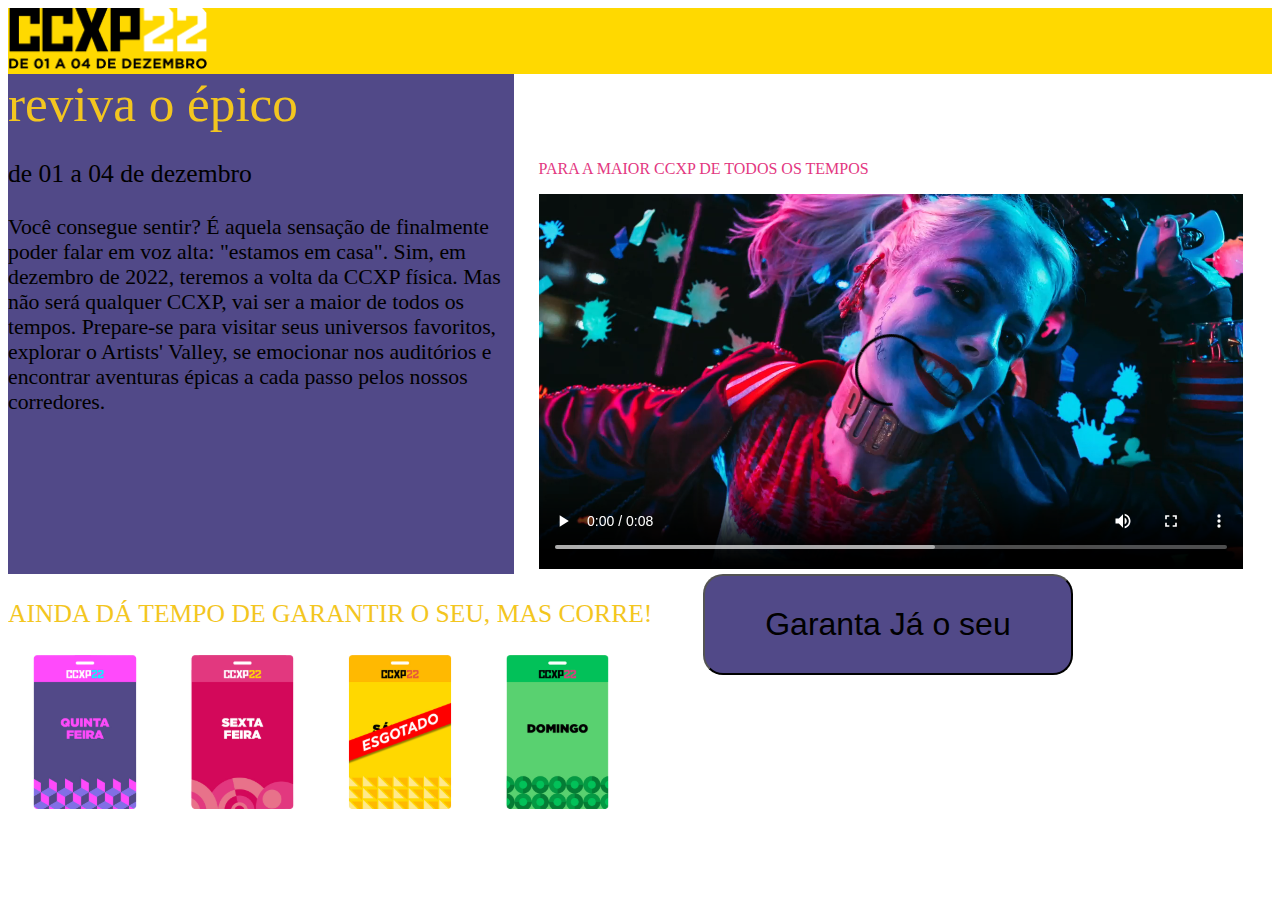
==== ccxp.html @ c534f825 "Adicionando CCXP ao Projeto" ====
<!doctype html>
<html lang="pt-br">
  <head>
    <meta charset="utf-8">
    <meta name="viewport" content="width=device-width, initial-scale=1">
    <title>Bootstrap demo</title>
    <link href="https://cdn.jsdelivr.net/npm/bootstrap@5.3.0/dist/css/bootstrap.min.css" rel="stylesheet" integrity="sha384-9ndCyUaIbzAi2FUVXJi0CjmCapSmO7SnpJef0486qhLnuZ2cdeRhO02iuK6FUUVM" crossorigin="anonymous">
    <style>
        nav{
            background-color: #FFD900;
        }
        main{
            display: grid;
            grid-auto-flow: column;
            grid-template-columns: 40% 60%;
        }
        #present{
            background-color: #514988;
            height: 39vw;
        }
        #text1{
            font-size: 1.7vw;
        }
        #text2{
            font-size: 2vw;
        }
        #yellow{
            color: #F3C61F;
            font-size: 4vw;
        }
        #secgrid{
            grid-auto-flow: row;
        }
        #countdown{
            display: grid;
            margin-right: 30px;
            grid-auto-flow: column;
            grid-auto-rows: 70px;
            grid-template-columns: 25% 25% 25% 25%;
            font-size: 4rem;
            color: #514988;
            align-self:end ;
        }
        #slog{
            color: #E33881;
            margin-left: 25px;
        }
        .s{
            align-self:baseline;
            text-align: center;
        }
        footer{
            display: grid;
            grid-auto-flow: column;
            grid-template-columns: 55% 45%;
        }
        #yellow2{
            color: #F3C61F;
            font-size: 2vw;
        }
        .btn-g{
            font-size: 2em;
            background-color: #514988;
            padding: 30px 60px;
            border-radius: 20px;
        }
        .video{
            width: 55vw;
        }
        .img{
            max-width: 190px;
            width: 14vw;
        }
        @media only screen and (max-width: 1425px){
            .img{
                width: 12vw;
            }
            #yellow2{

            }
        }
        @media only screen and (max-width: 1150px){
            #present{
                height: 41vw;
            }
        }
    </style>
  </head>
  <body>
    
    <nav class="navbar">
          <a class="mt-2 mx-5 pb-3 navbar-brand container" href="#">
            <img src="assets/images/ccxp/logo CCXP.svg" width="200">
          </a>
    </nav>
    
    <main>
        <div id="present" class="text-center">
            <span id="yellow" class="fw-bold text-uppercase">reviva o épico</span>
            <p id="text2" class="text-white fw-bold text-uppercase">de 01 a 04 de dezembro</p>
            <p id="text1" class="text-white mx-5 mb-5 mt-4">Você consegue sentir? É aquela sensação de finalmente poder falar em voz alta: "estamos em casa". Sim, em dezembro de 2022, teremos a volta da CCXP física. Mas não será qualquer CCXP, vai ser a maior de todos os tempos. Prepare-se para visitar seus universos favoritos, explorar o Artists' Valley, se emocionar nos auditórios e encontrar aventuras épicas a cada passo pelos nossos corredores.</p>
        </div>

        <div id="secgrid">
            <div class="mt-1 text-center">
                <div id="countdown" class="fw-bold">
                    <p class="mb-0 s" id="dias"></p>
                    <p class="mb-0 s" id="horas"></p>
                    <p class="mb-0 s" id="minutos"></p>
                    <p class="mb-0 s" id="segundos"></p>
                </div>
                <script src="assets/js/ccxp.js"></script>
                <p id="slog" class="fs-3 my-1 fw-bold ">PARA A MAIOR CCXP DE TODOS OS TEMPOS</p>
            </div>
            <div id="slog" class="text-center mx-2 video">
                <video controls loop class="video"><source src="assets/videos/Arlequina.mp4"></video>
            </div>
        </div>
    </main>

    <footer class="mb-5">
        <div>
            <p id="yellow2" class=" fw-bold text-center">AINDA DÁ TEMPO DE GARANTIR O SEU, MAS CORRE!</p>
            <div class="text-center">
                <img class="img" src="assets/images/ccxp/quinta.svg">
                <img class="img" src="assets/images/ccxp/sexta.svg">
                <img class="img" src="assets/images/ccxp/sabado.svg">
                <img class="img" src="assets/images/ccxp/doming.svg">
            </div>
        </div>
        <div class="text-center align-self-center">
            <button class="btn btn-g btn-lg text-uppercase fw-bold text-white">Garanta Já o seu</button>
        </div>
    </footer>
  </body>
</html>
<script src="https://cdn.jsdelivr.net/npm/bootstrap@5.3.0/dist/js/bootstrap.bundle.min.js" integrity="sha384-geWF76RCwLtnZ8qwWowPQNguL3RmwHVBC9FhGdlKrxdiJJigb/j/68SIy3Te4Bkz" crossorigin="anonymous"></script>
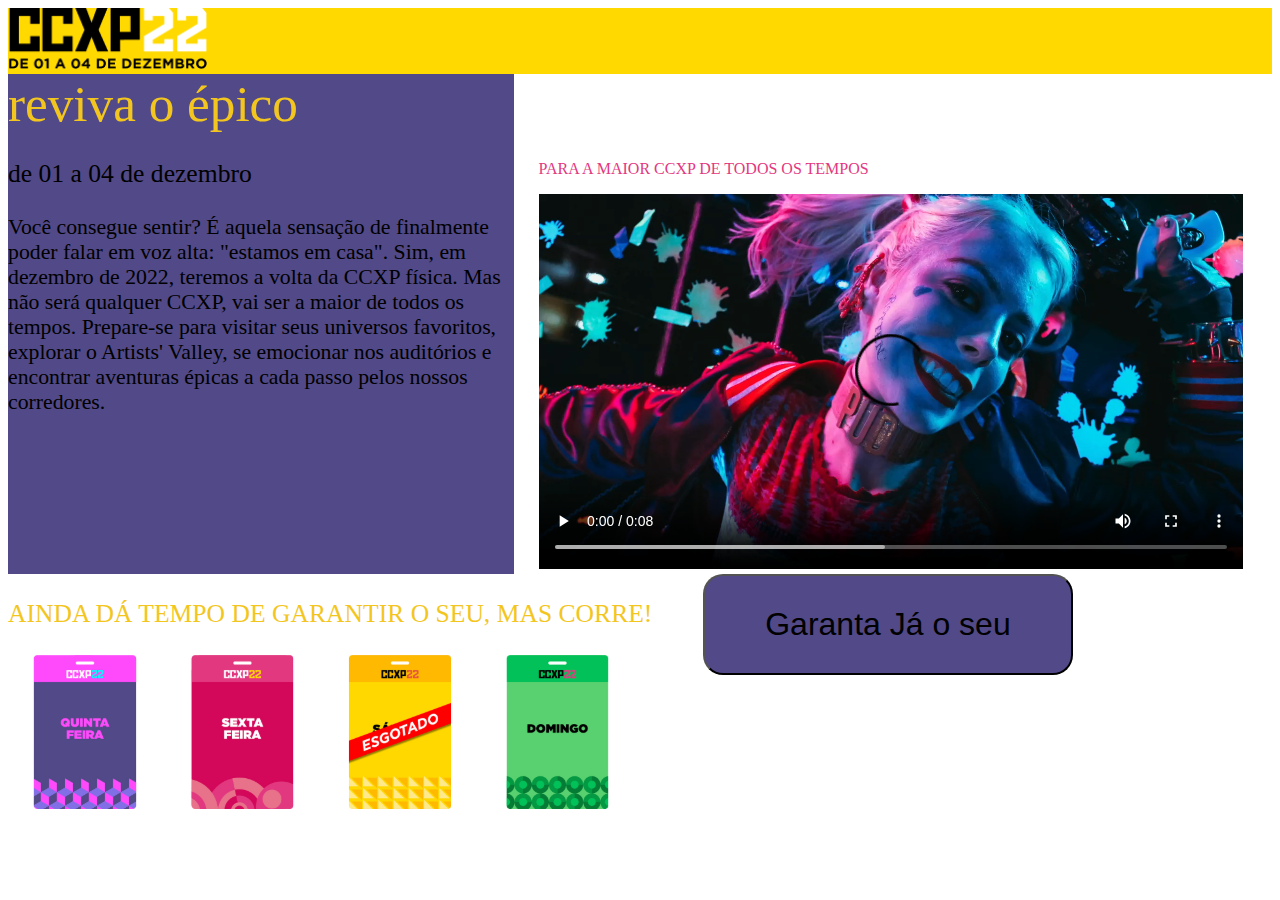
==== commit 652fee5c: "Titulo CCXP" ====
--- a/ccxp.html
+++ b/ccxp.html
@@ -3,7 +3,7 @@
   <head>
     <meta charset="utf-8">
     <meta name="viewport" content="width=device-width, initial-scale=1">
-    <title>Bootstrap demo</title>
+    <title>CCXP22</title>
     <link href="https://cdn.jsdelivr.net/npm/bootstrap@5.3.0/dist/css/bootstrap.min.css" rel="stylesheet" integrity="sha384-9ndCyUaIbzAi2FUVXJi0CjmCapSmO7SnpJef0486qhLnuZ2cdeRhO02iuK6FUUVM" crossorigin="anonymous">
     <style>
         nav{
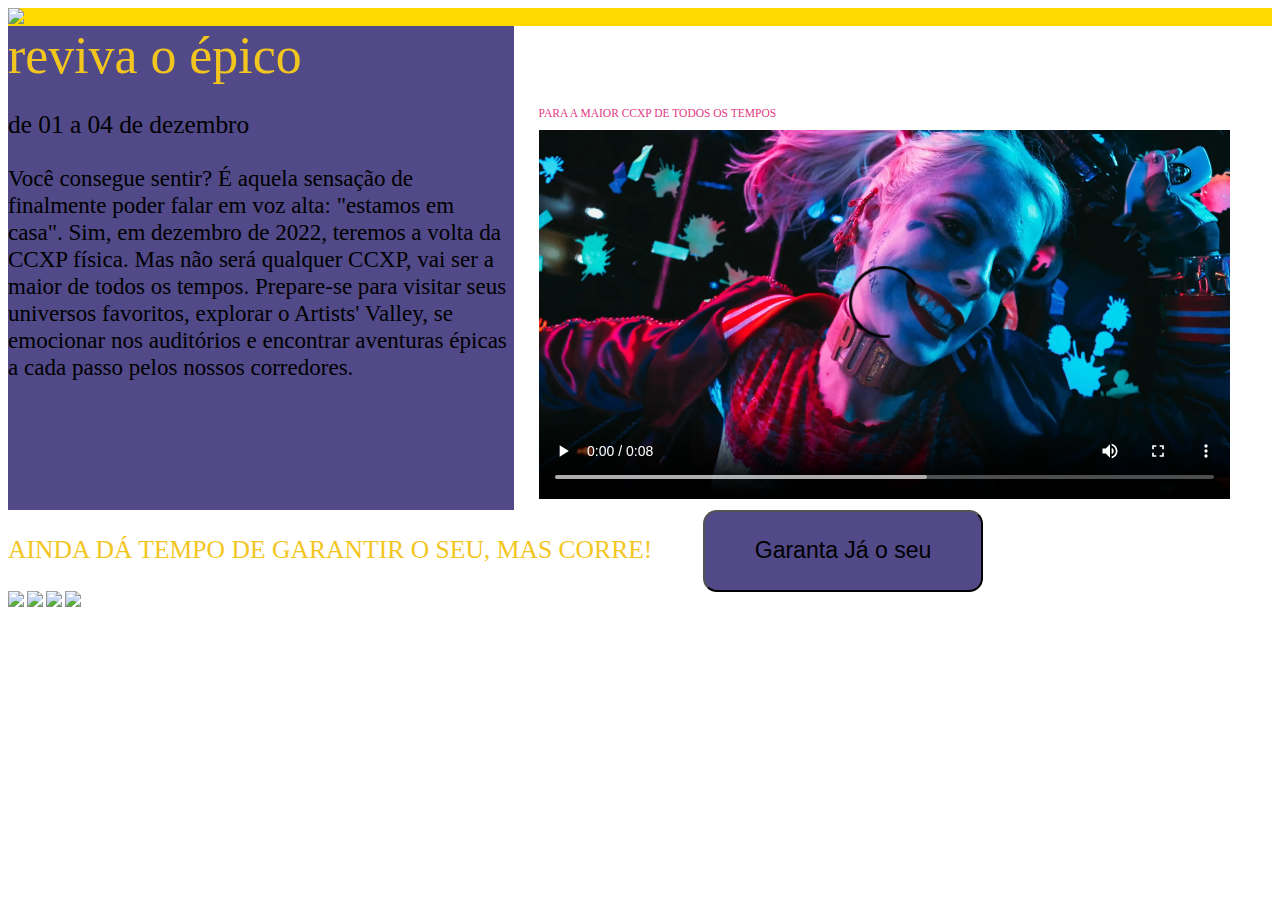
==== commit e7989c69: "adicionando responsividade ao layout e aos ingressos" ====
--- a/ccxp.html
+++ b/ccxp.html
@@ -3,9 +3,12 @@
   <head>
     <meta charset="utf-8">
     <meta name="viewport" content="width=device-width, initial-scale=1">
-    <title>CCXP22</title>
+    <title>CCXP</title>
     <link href="https://cdn.jsdelivr.net/npm/bootstrap@5.3.0/dist/css/bootstrap.min.css" rel="stylesheet" integrity="sha384-9ndCyUaIbzAi2FUVXJi0CjmCapSmO7SnpJef0486qhLnuZ2cdeRhO02iuK6FUUVM" crossorigin="anonymous">
     <style>
+        html{
+            font-size: 0.9vw;
+        }
         nav{
             background-color: #FFD900;
         }
@@ -16,17 +19,17 @@
         }
         #present{
             background-color: #514988;
-            height: 39vw;
+            height: 42rem;
         }
         #text1{
-            font-size: 1.7vw;
+            font-size: 2rem;
         }
         #text2{
-            font-size: 2vw;
+            font-size: 2.2rem;
         }
         #yellow{
             color: #F3C61F;
-            font-size: 4vw;
+            font-size: 4.5rem;
         }
         #secgrid{
             grid-auto-flow: row;
@@ -35,7 +38,7 @@
             display: grid;
             margin-right: 30px;
             grid-auto-flow: column;
-            grid-auto-rows: 70px;
+            grid-auto-rows: 6rem;
             grid-template-columns: 25% 25% 25% 25%;
             font-size: 4rem;
             color: #514988;
@@ -59,30 +62,28 @@
             font-size: 2vw;
         }
         .btn-g{
-            font-size: 2em;
+            font-size: 2rem;
             background-color: #514988;
-            padding: 30px 60px;
-            border-radius: 20px;
+            padding: 2.2rem 4.3rem;
+            border-radius: 1.2rem;
         }
         .video{
-            width: 55vw;
+            width: 60rem;
         }
         .img{
-            max-width: 190px;
-            width: 14vw;
+            width: 14rem;
+            transition: ease-in-out transform 0.75s;
         }
-        @media only screen and (max-width: 1425px){
-            .img{
-                width: 12vw;
-            }
-            #yellow2{
-
-            }
+        .img:hover{
+            cursor: pointer;
         }
-        @media only screen and (max-width: 1150px){
-            #present{
-                height: 41vw;
-            }
+        .img2{
+            width: 20rem;
+        }
+        .card-ingresso-selecionado{
+            width: 14rem;
+            transform: scale(1.1);
+            transition: ease-in-out transform 0.75s;
         }
     </style>
   </head>
@@ -90,7 +91,7 @@
     
     <nav class="navbar">
           <a class="mt-2 mx-5 pb-3 navbar-brand container" href="#">
-            <img src="assets/images/ccxp/logo CCXP.svg" width="200">
+            <img class="img2" src="assets/images/logo CCXP.svg"">
           </a>
     </nav>
     
@@ -109,11 +110,11 @@
                     <p class="mb-0 s" id="minutos"></p>
                     <p class="mb-0 s" id="segundos"></p>
                 </div>
-                <script src="assets/js/ccxp.js"></script>
+                
                 <p id="slog" class="fs-3 my-1 fw-bold ">PARA A MAIOR CCXP DE TODOS OS TEMPOS</p>
             </div>
             <div id="slog" class="text-center mx-2 video">
-                <video controls loop class="video"><source src="assets/videos/Arlequina.mp4"></video>
+                <video id="myVideo" controls loop class="video" autoplay="true"><source src="assets/videos/Arlequina.mp4"></video>
             </div>
         </div>
     </main>
@@ -122,10 +123,10 @@
         <div>
             <p id="yellow2" class=" fw-bold text-center">AINDA DÁ TEMPO DE GARANTIR O SEU, MAS CORRE!</p>
             <div class="text-center">
-                <img class="img" src="assets/images/ccxp/quinta.svg">
-                <img class="img" src="assets/images/ccxp/sexta.svg">
-                <img class="img" src="assets/images/ccxp/sabado.svg">
-                <img class="img" src="assets/images/ccxp/doming.svg">
+                <img id="quinta" class="img" src="assets/images/quinta.svg">
+                <img id="sexta" class="img" src="assets/images/sexta.svg">
+                <img id="sabado" class="img" src="assets/images/sabado.svg">
+                <img id="domingo" class="img" src="assets/images/doming.svg">
             </div>
         </div>
         <div class="text-center align-self-center">
@@ -135,3 +136,4 @@
   </body>
 </html>
 <script src="https://cdn.jsdelivr.net/npm/bootstrap@5.3.0/dist/js/bootstrap.bundle.min.js" integrity="sha384-geWF76RCwLtnZ8qwWowPQNguL3RmwHVBC9FhGdlKrxdiJJigb/j/68SIy3Te4Bkz" crossorigin="anonymous"></script>
+<script src="assets/js/ccxp.js"></script>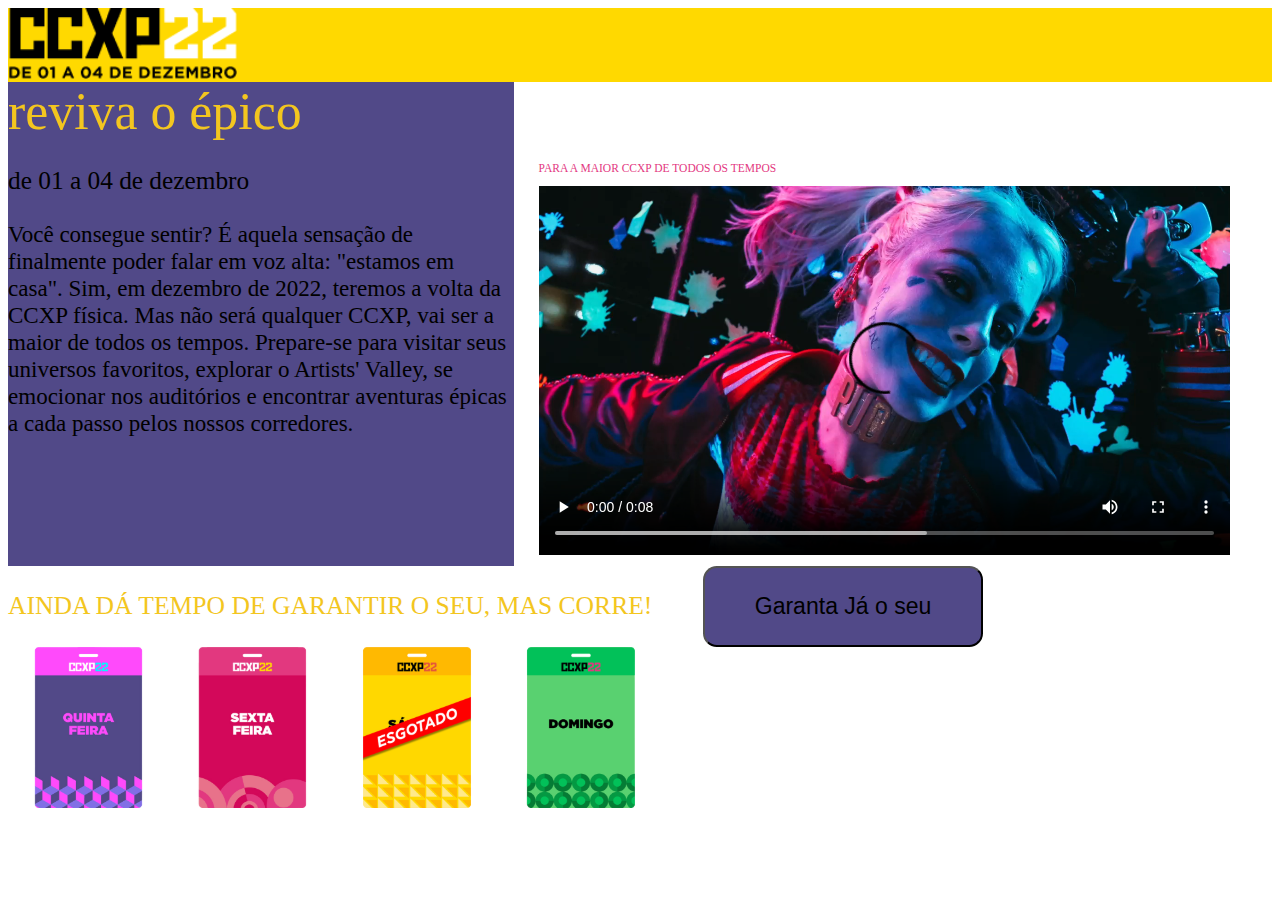
==== commit ef5de3ec: "Fixed bugs" ====
--- a/ccxp.html
+++ b/ccxp.html
@@ -91,7 +91,7 @@
     
     <nav class="navbar">
           <a class="mt-2 mx-5 pb-3 navbar-brand container" href="#">
-            <img class="img2" src="assets/images/logo CCXP.svg"">
+            <img class="img2" src="assets/images/ccxp/logo CCXP.svg">
           </a>
     </nav>
     
@@ -123,10 +123,10 @@
         <div>
             <p id="yellow2" class=" fw-bold text-center">AINDA DÁ TEMPO DE GARANTIR O SEU, MAS CORRE!</p>
             <div class="text-center">
-                <img id="quinta" class="img" src="assets/images/quinta.svg">
-                <img id="sexta" class="img" src="assets/images/sexta.svg">
-                <img id="sabado" class="img" src="assets/images/sabado.svg">
-                <img id="domingo" class="img" src="assets/images/doming.svg">
+                <img id="quinta" class="img" src="assets/images/ccxp/quinta.svg">
+                <img id="sexta" class="img" src="assets/images/ccxp/sexta.svg">
+                <img id="sabado" class="img" src="assets/images/ccxp/sabado.svg">
+                <img id="domingo" class="img" src="assets/images/ccxp/doming.svg">
             </div>
         </div>
         <div class="text-center align-self-center">
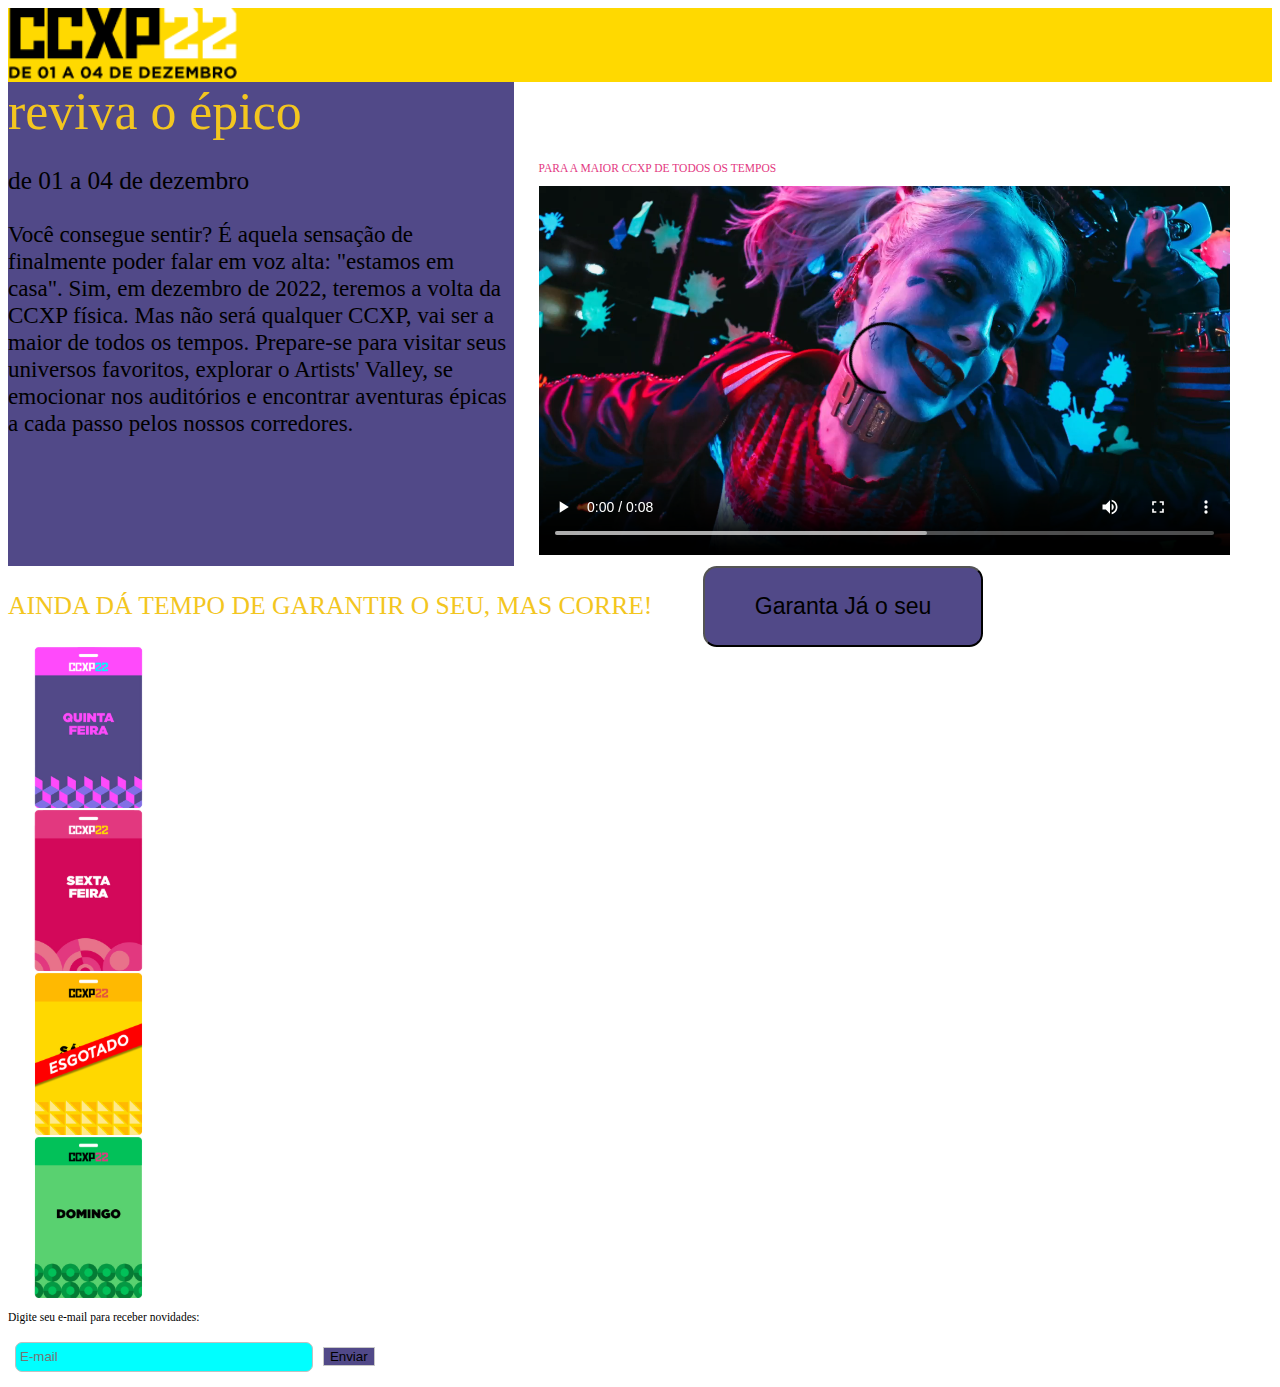
==== commit f3a8d93f: "Adding form and highlitghing card" ====
--- a/ccxp.html
+++ b/ccxp.html
@@ -5,85 +5,35 @@
     <meta name="viewport" content="width=device-width, initial-scale=1">
     <title>CCXP</title>
     <link href="https://cdn.jsdelivr.net/npm/bootstrap@5.3.0/dist/css/bootstrap.min.css" rel="stylesheet" integrity="sha384-9ndCyUaIbzAi2FUVXJi0CjmCapSmO7SnpJef0486qhLnuZ2cdeRhO02iuK6FUUVM" crossorigin="anonymous">
+    <link rel="stylesheet" href="assets/css/ccxp.css" type="text/css">
     <style>
-        html{
-            font-size: 0.9vw;
+        .check{
+            width: 1.4rem;
+            border-radius: 3px;
+            position: absolute;
+            margin: 8px 8px;
         }
-        nav{
-            background-color: #FFD900;
+        .display{
+            display: none;
         }
-        main{
-            display: grid;
-            grid-auto-flow: column;
-            grid-template-columns: 40% 60%;
+
+        input{
+            width: 25rem;
+            background-color: aqua;
+            border: 1px solid rgb(193, 192, 192);
+            border-radius: 7px;
+            line-height: 1.7rem;
+            margin: 7px;
+            padding: 4px;
         }
-        #present{
-            background-color: #514988;
-            height: 42rem;
+        form button{
+            border: 1px solid rgb(200, 200, 200);     
+            background-color: #514988;    
+
         }
-        #text1{
-            font-size: 2rem;
-        }
-        #text2{
-            font-size: 2.2rem;
-        }
-        #yellow{
-            color: #F3C61F;
-            font-size: 4.5rem;
-        }
-        #secgrid{
-            grid-auto-flow: row;
-        }
-        #countdown{
-            display: grid;
-            margin-right: 30px;
-            grid-auto-flow: column;
-            grid-auto-rows: 6rem;
-            grid-template-columns: 25% 25% 25% 25%;
-            font-size: 4rem;
-            color: #514988;
-            align-self:end ;
-        }
-        #slog{
-            color: #E33881;
-            margin-left: 25px;
-        }
-        .s{
-            align-self:baseline;
-            text-align: center;
-        }
-        footer{
-            display: grid;
-            grid-auto-flow: column;
-            grid-template-columns: 55% 45%;
-        }
-        #yellow2{
-            color: #F3C61F;
-            font-size: 2vw;
-        }
-        .btn-g{
-            font-size: 2rem;
-            background-color: #514988;
-            padding: 2.2rem 4.3rem;
-            border-radius: 1.2rem;
-        }
-        .video{
-            width: 60rem;
-        }
-        .img{
-            width: 14rem;
-            transition: ease-in-out transform 0.75s;
-        }
-        .img:hover{
+        form button:hover{
             cursor: pointer;
-        }
-        .img2{
-            width: 20rem;
-        }
-        .card-ingresso-selecionado{
-            width: 14rem;
-            transform: scale(1.1);
-            transition: ease-in-out transform 0.75s;
+            background-color: #6c61b5;
         }
     </style>
   </head>
@@ -121,18 +71,42 @@
 
     <footer class="mb-5">
         <div>
-            <p id="yellow2" class=" fw-bold text-center">AINDA DÁ TEMPO DE GARANTIR O SEU, MAS CORRE!</p>
-            <div class="text-center">
-                <img id="quinta" class="img" src="assets/images/ccxp/quinta.svg">
-                <img id="sexta" class="img" src="assets/images/ccxp/sexta.svg">
-                <img id="sabado" class="img" src="assets/images/ccxp/sabado.svg">
-                <img id="domingo" class="img" src="assets/images/ccxp/doming.svg">
+            <p class="yellow2 fw-bold text-center" class=" ">AINDA DÁ TEMPO DE GARANTIR O SEU, MAS CORRE!</p>
+            <div class="ms-4 d-flex">
+                <div class="ingresso">
+                    <img class="check display" src="assets/images/ccxp/blue-check.png">
+                    <img id="Quinta-Feira" class="ingressoimg" src="assets/images/ccxp/quinta.svg">
+                </div>
+                <div class="ingresso">
+                    <img class="check display" src="assets/images/ccxp/blue-check.png">
+                    <img id="Sexta-Feira" class="ingressoimg" src="assets/images/ccxp/sexta.svg">
+                </div>
+                <div class="ingresso">
+                    <img class="check display" src="assets/images/ccxp/blue-check.png">
+                    <img id="Sábado" class="ingressoimg" src="assets/images/ccxp/sabado.svg">
+                </div>
+                <div class="ingresso">
+                    <img class="check display" src="assets/images/ccxp/blue-check.png">
+                    <img id="Domingo" class="ingressoimg" src="assets/images/ccxp/doming.svg">
+                </div>
+                
             </div>
         </div>
         <div class="text-center align-self-center">
-            <button class="btn btn-g btn-lg text-uppercase fw-bold text-white">Garanta Já o seu</button>
+            <button id="comprar" class="btn btn-g btn-lg text-uppercase fw-bold text-white">Garanta Já o seu</button>
+            <p id="texto" class="yellow2 fw-bold text-center display">Você comprou os ingressos dos dias:<br> <span id="diasComprados"></span></p>
         </div>
     </footer>
+
+    <form>
+        <div class="text-center">
+            <p class="fs-1 fw-semibold">
+                Digite seu e-mail para receber novidades:
+            </p>
+            <input class="fs-3 ps-3" type="email" required placeholder="E-mail">
+            <button class="fs-3 text-white" type="submit">Enviar</button>
+        </div>
+    </form>
   </body>
 </html>
 <script src="https://cdn.jsdelivr.net/npm/bootstrap@5.3.0/dist/js/bootstrap.bundle.min.js" integrity="sha384-geWF76RCwLtnZ8qwWowPQNguL3RmwHVBC9FhGdlKrxdiJJigb/j/68SIy3Te4Bkz" crossorigin="anonymous"></script>
--- a/assets/css/ccxp.css
+++ b/assets/css/ccxp.css
@@ -0,0 +1,90 @@
+:root{
+    --bs-btn-hover-bg: #6259a1;
+}
+html{
+    font-size: 0.9vw;
+}
+nav{
+    background-color: #FFD900;
+}
+main{
+    display: grid;
+    grid-auto-flow: column;
+    grid-template-columns: 40% 60%;
+}
+#present{
+    background-color: #514988;
+    height: 42rem;
+}
+#text1{
+    font-size: 2rem;
+}
+#text2{
+    font-size: 2.2rem;
+}
+#yellow{
+    color: #F3C61F;
+    font-size: 4.5rem;
+}
+#secgrid{
+    grid-auto-flow: row;
+}
+#countdown{
+    display: grid;
+    margin-right: 30px;
+    grid-auto-flow: column;
+    grid-auto-rows: 6rem;
+    grid-template-columns: 25% 25% 25% 25%;
+    font-size: 4rem;
+    color: #514988;
+    align-self:end ;
+}
+#slog{
+    color: #E33881;
+    margin-left: 25px;
+}
+.s{
+    align-self:baseline;
+    text-align: center;
+}
+footer{
+    display: grid;
+    grid-auto-flow: column;
+    grid-template-columns: 55% 45%;
+}
+.yellow2{
+    color: #F3C61F;
+    font-size: 2vw;
+}
+.btn-g{
+    font-size: 2rem;
+    background-color: #514988;
+    padding: 2.2rem 4.3rem;
+    border-radius: 1.2rem;
+}
+.video{
+    width: 60rem;
+}
+.ingresso{
+    width: 14rem;
+    transition: ease-in-out transform 0.6s;
+
+}
+.ingressoimg{
+    width: 14rem;
+    transition: ease-in-out transform 0.6s;
+
+}
+.ingresso:hover{
+    cursor: pointer;
+}
+.img2{
+    width: 20rem;
+}
+.card-ingresso-selecionado{
+    transform: scale(1.2);
+    box-shadow: 0px 0px 4px 3px green inset
+}
+/* .teste{
+    display: flex;
+} */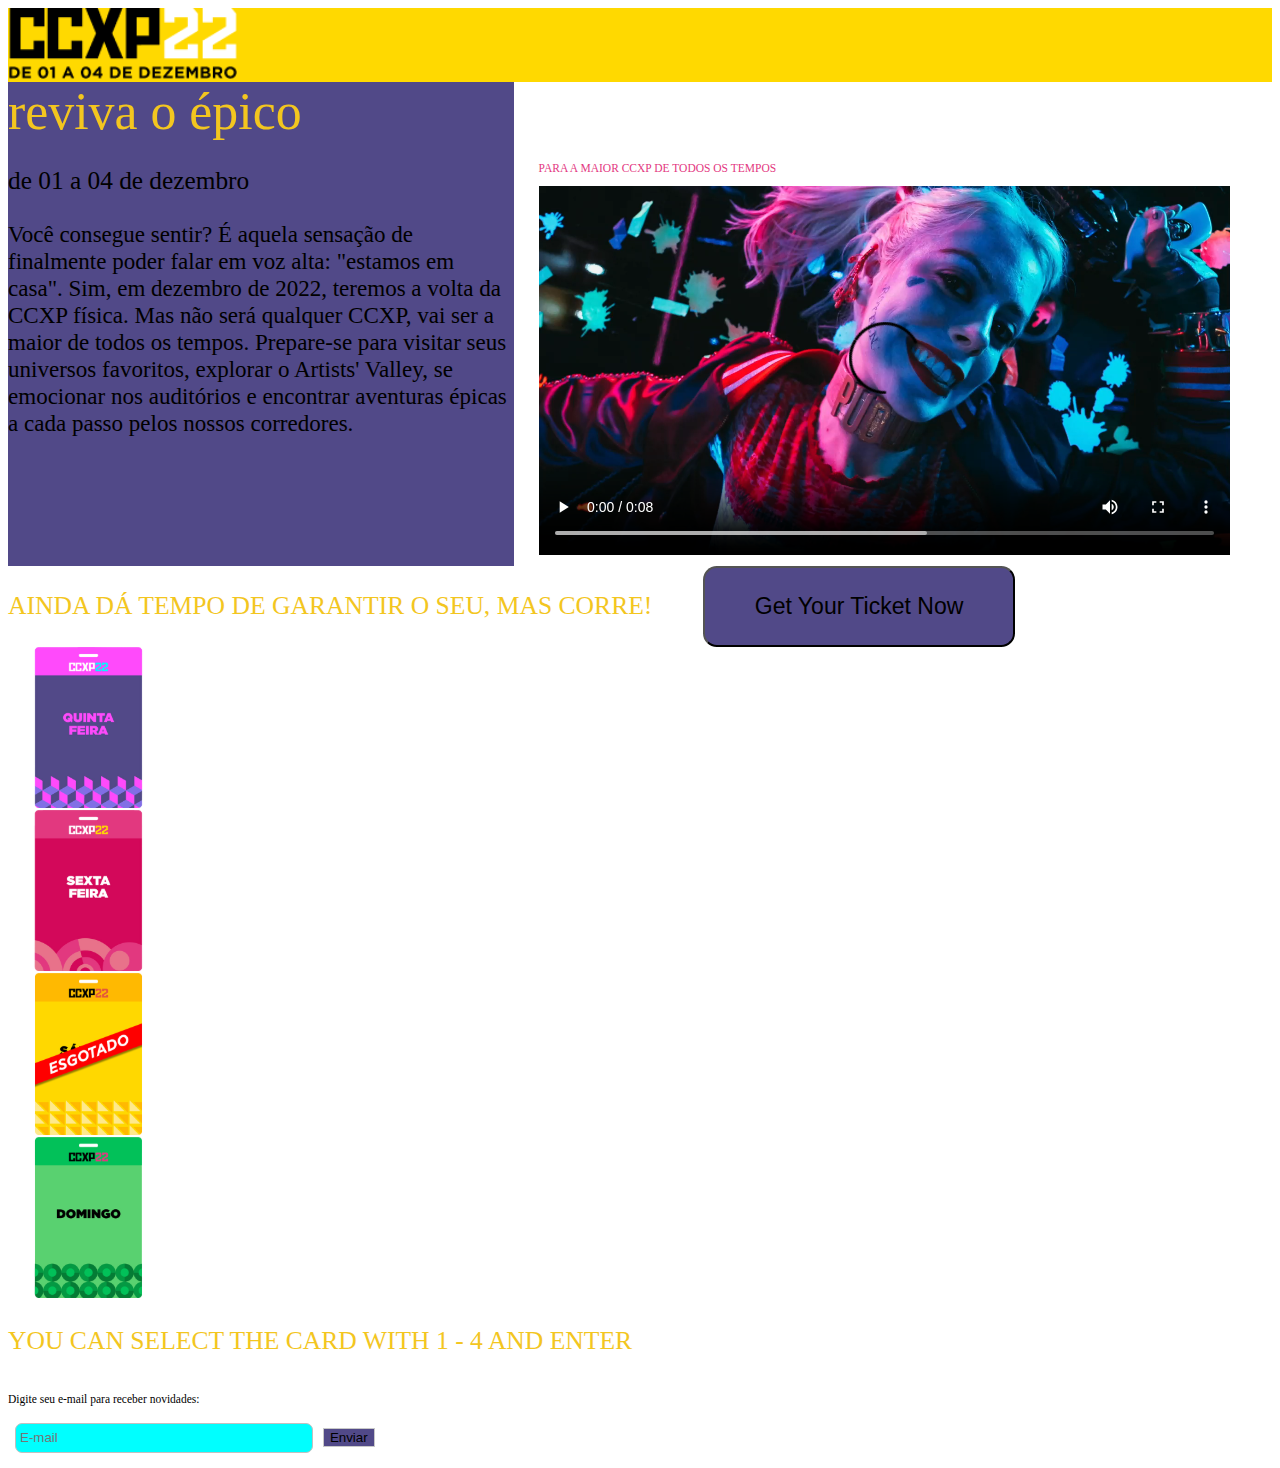
==== commit 5fa92eb8: "Minor Fix" ====
--- a/ccxp.html
+++ b/ccxp.html
@@ -29,11 +29,12 @@
         form button{
             border: 1px solid rgb(200, 200, 200);     
             background-color: #514988;    
-
+            
         }
         form button:hover{
             cursor: pointer;
             background-color: #6c61b5;
+            
         }
     </style>
   </head>
@@ -75,26 +76,27 @@
             <div class="ms-4 d-flex">
                 <div class="ingresso">
                     <img class="check display" src="assets/images/ccxp/blue-check.png">
-                    <img id="Quinta-Feira" class="ingressoimg" src="assets/images/ccxp/quinta.svg">
+                    <img id="Thursday" class="ingressoimg" src="assets/images/ccxp/quinta.svg">
                 </div>
                 <div class="ingresso">
                     <img class="check display" src="assets/images/ccxp/blue-check.png">
-                    <img id="Sexta-Feira" class="ingressoimg" src="assets/images/ccxp/sexta.svg">
+                    <img id="Friday" class="ingressoimg" src="assets/images/ccxp/sexta.svg">
                 </div>
                 <div class="ingresso">
                     <img class="check display" src="assets/images/ccxp/blue-check.png">
-                    <img id="Sábado" class="ingressoimg" src="assets/images/ccxp/sabado.svg">
+                    <img id="Saturday" class="ingressoimg" src="assets/images/ccxp/sabado.svg">
                 </div>
                 <div class="ingresso">
                     <img class="check display" src="assets/images/ccxp/blue-check.png">
-                    <img id="Domingo" class="ingressoimg" src="assets/images/ccxp/doming.svg">
+                    <img id="Sunday" class="ingressoimg" src="assets/images/ccxp/doming.svg">
                 </div>
                 
             </div>
+            <p class="mt-4 yellow2 fw-bold text-center" class=" ">YOU CAN SELECT THE CARD WITH 1 - 4 AND ENTER</p>
         </div>
         <div class="text-center align-self-center">
-            <button id="comprar" class="btn btn-g btn-lg text-uppercase fw-bold text-white">Garanta Já o seu</button>
-            <p id="texto" class="yellow2 fw-bold text-center display">Você comprou os ingressos dos dias:<br> <span id="diasComprados"></span></p>
+            <button id="comprar" class="btn btn-g btn-lg text-uppercase fw-bold text-white">Get Your Ticket Now</button>
+            <p id="texto" class="yellow2 fw-bold text-center display">You bought a ticket for day/days:<br> <span id="diasComprados"></span></p>
         </div>
     </footer>
 
--- a/assets/css/ccxp.css
+++ b/assets/css/ccxp.css
@@ -61,6 +61,10 @@
     background-color: #514988;
     padding: 2.2rem 4.3rem;
     border-radius: 1.2rem;
+    transition: ease-in-out transform 0.6s;
+}
+.btn-g:hover{
+    transform: scale(1.1)
 }
 .video{
     width: 60rem;
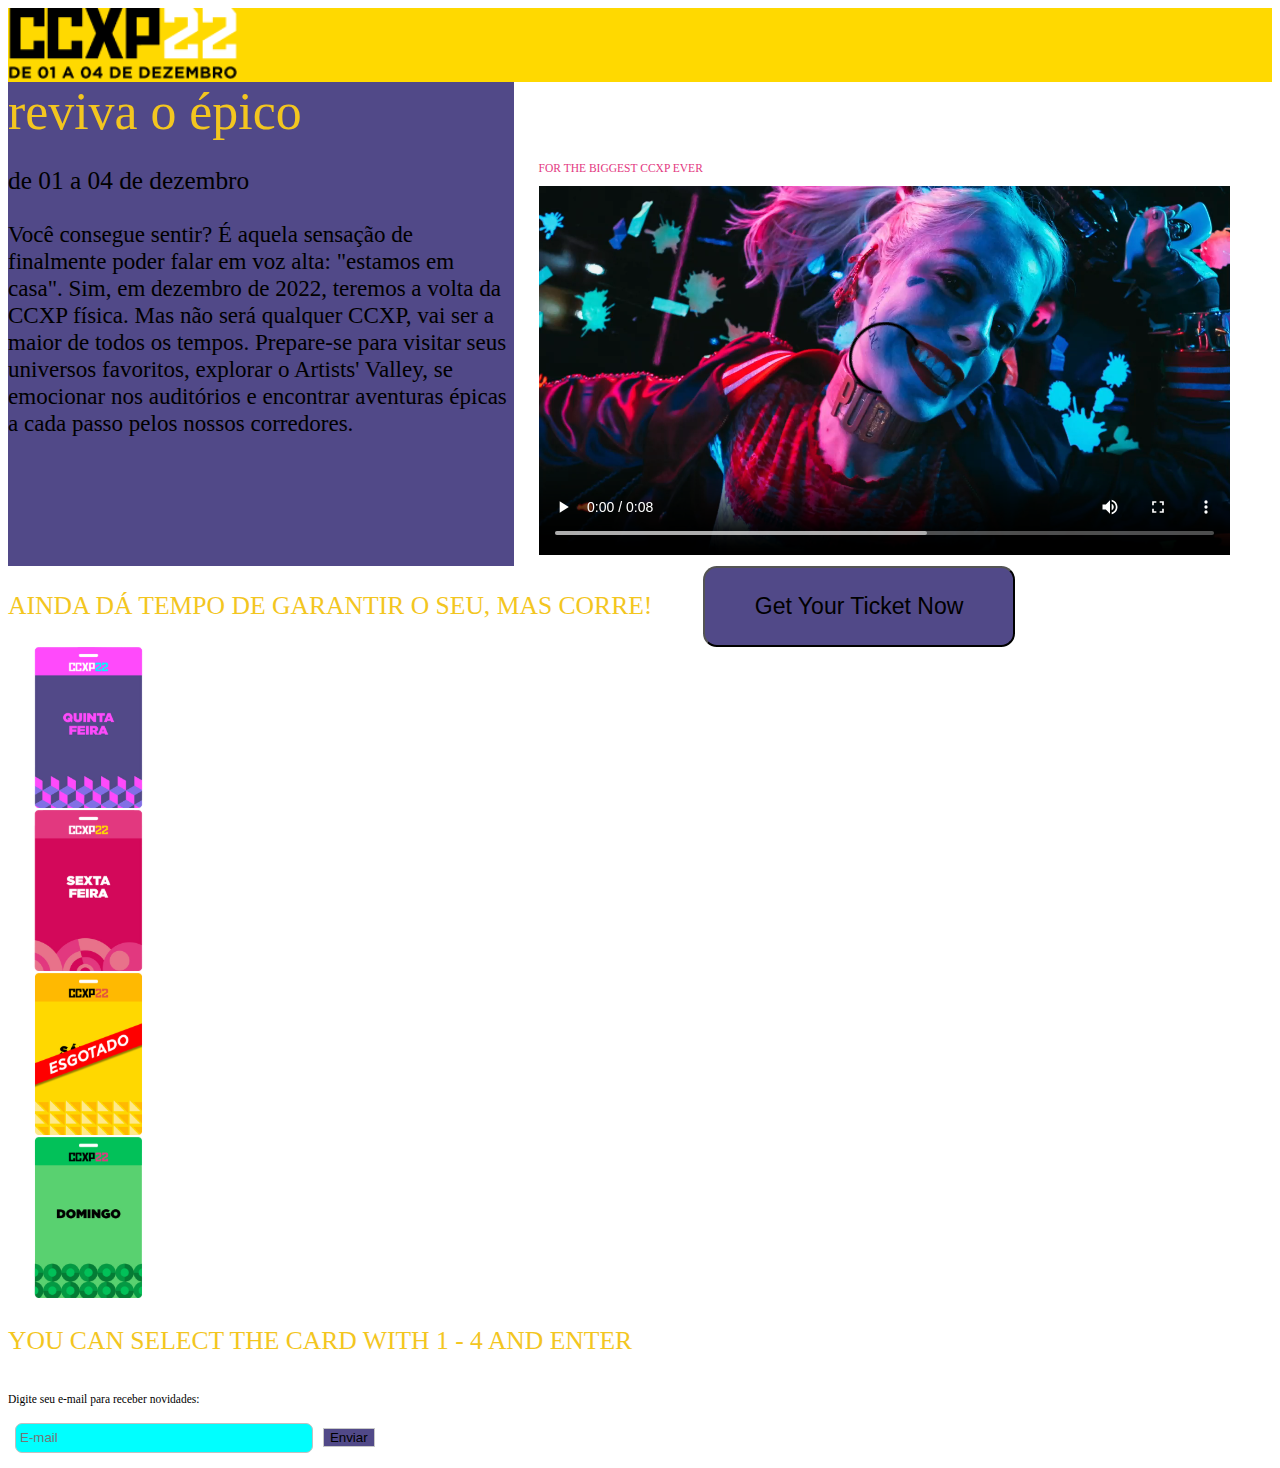
==== commit 9fc6185e: "Minor fix" ====
--- a/ccxp.html
+++ b/ccxp.html
@@ -62,7 +62,7 @@
                     <p class="mb-0 s" id="segundos"></p>
                 </div>
                 
-                <p id="slog" class="fs-3 my-1 fw-bold ">PARA A MAIOR CCXP DE TODOS OS TEMPOS</p>
+                <p id="slog" class="fs-3 my-1 fw-bold ">FOR THE BIGGEST CCXP EVER</p>
             </div>
             <div id="slog" class="text-center mx-2 video">
                 <video id="myVideo" controls loop class="video" autoplay="true"><source src="assets/videos/Arlequina.mp4"></video>
